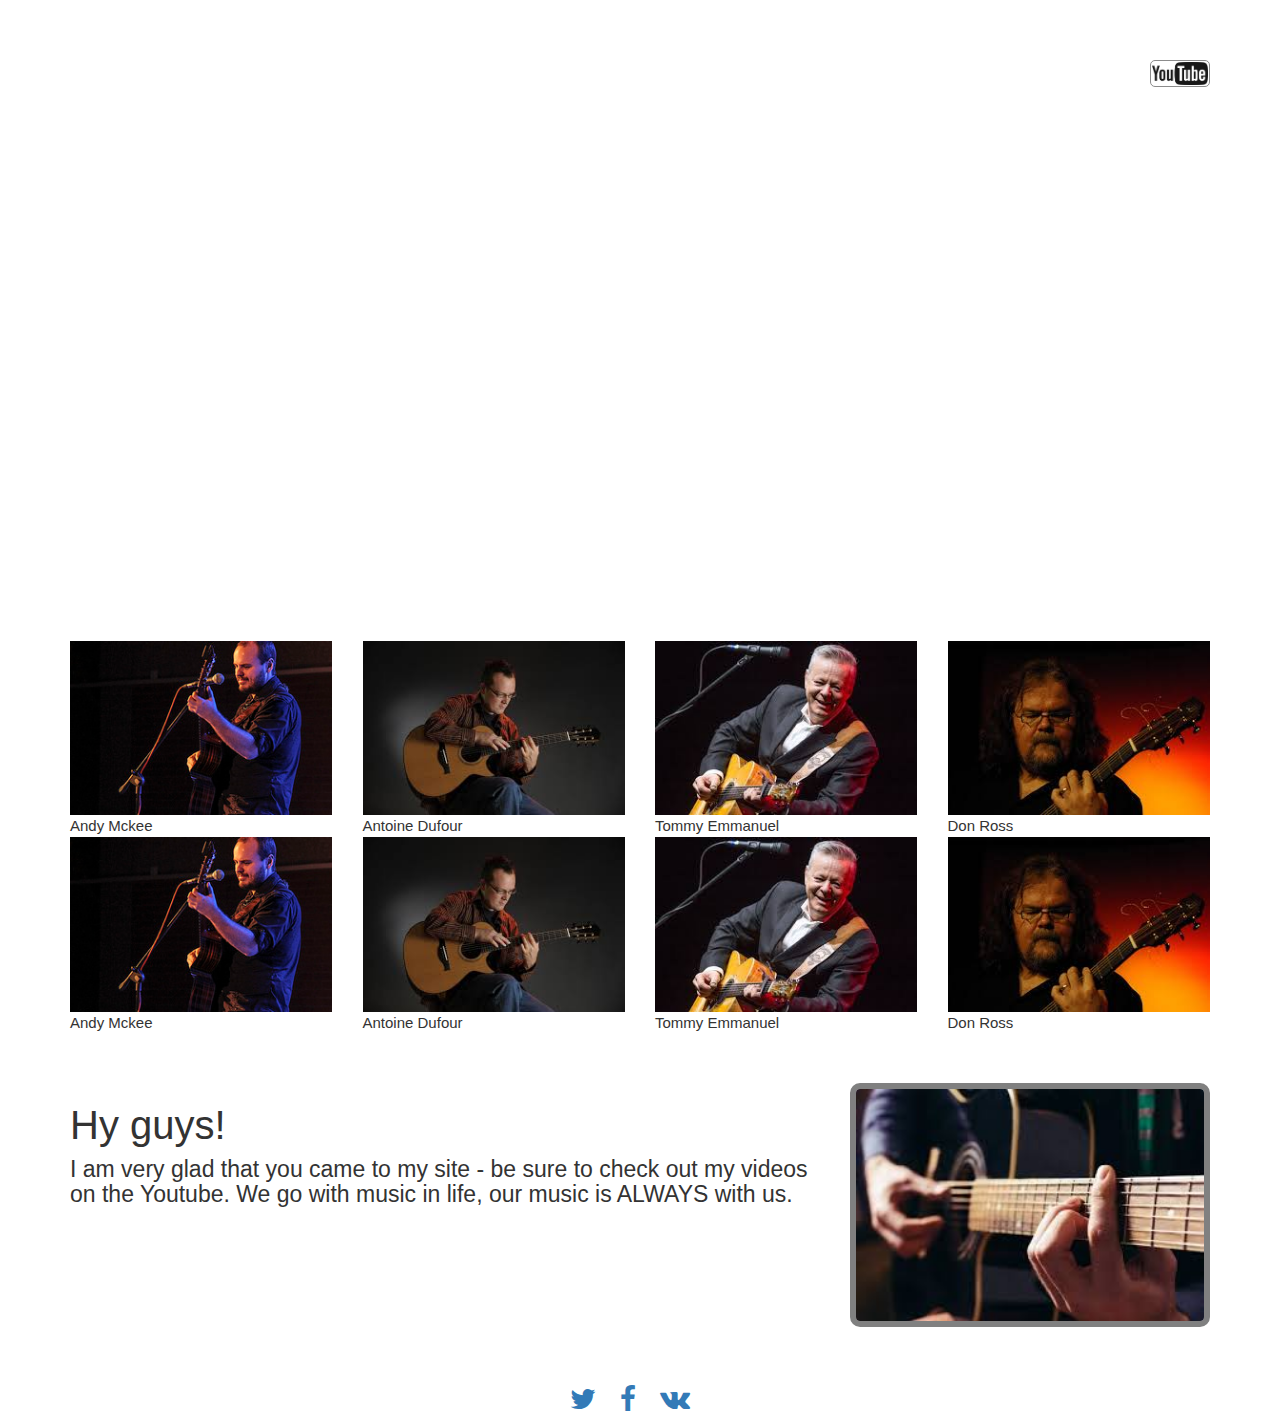
==== myvideos-covers.html @ bcd6c82a "change : background , down image" ====
<!DOCTYPE html>
<html lang="en">
<head>
  <meta charset="UTF-8">
  <meta name="viewport" content="width=device-width, initial-scale=1.0">
  <link rel="stylesheet" href="css/bootstrap.css">
  <link rel="stylesheet" href="css/font-awesome.min.css">
  <link rel="stylesheet" type="text/css" href="css/main.css">
  <title>Be Amazing</title>
</head>
<body> 
  <header>
    <nav class="navbar navbar-default navbar-static-top">
        <div class="container">
            <div class="navbar-header">    
                <button class= "navbar-toggle" data-toggle="collapse" data-target=".navHeaderCollapse">
                    <span class="icon-bar"></span>
                    <span class="icon-bar"></span>
                    <span class="icon-bar"></span>
                </button>
                <a href="index.html" class="navbar-brand">Be<br>Amazing</a>
            </div>
            <div class="collapse navbar-collapse navHeaderCollapse">
                <ul class="nav navbar-nav navbar-right">
                  <li><a href="index.html">Home</a></li>                  
                  <li class="dropdown">
                    <a href="#" class="dropdown-toggle" data-toggle="dropdown">
                      Music
                      <span class="caret"></span>
                    </a>
                    <ul class="dropdown-menu">
                      <li><a href="myvideos-fs.html">FingerStyle</a></li>
                      <li class="divider"></li>
                      <li><a href="myvideos-covers.html">My Covers</a></li>
                      <li class="divider"></li>
                      <li><a href="#">Go on YouTube</a></li>
                    </ul>
                  </li>
                  <li><a href="feedback.html"><i class="fa fa-envelope-o" aria-hidden="true"></i></a></li>
                    <li class="img-utube"><a href="#"><img class="img-hov" src="images/u-t11.png" 
                    alt="go on youtube" img-responsive></a></li>
                </ul>
            </div>
        </div>
    </nav>
  </header>   

  <section class="splash-myvideos">
    <div class="container">
      <!--  текст который посередине  затсавки -->
      <div class="row">
         <div class="down col-sm-4 col-sm-offset-6 col-md-4 col-md-offset-6">
              <h1>Music is <br>Awesome</h1>
         </div>
      </div>
    </div>
 </section>


<section class="splash-three">
  <div class="container">
    <div class="row">
         <div class="inspire text-center">
           <h1><span class="vw">Be inspired</span><br>and sound with the coolest guys</h1>
         </div>
    </div>
  </div>


 <div class="container">
    <div class="row">

       <div class="col-md-3 col-sm-6">
        <img src="images/guys1.jpg" alt="A.Mckee" class="img-responsive">
           <details>
              <summary>Andy Mckee</summary>
              <p>Andy McKee is an American fingerstyle guitarist. The style of the game and the works made it world famous. At the end of 2006 he performed his composition "Drifting", which immediately became popular on YouTube and MySpace.Go to the site:andymckee.com</p>
            </details>
       </div>

       <div class="col-md-3 col-sm-6">
        <img src="images/guys2.jpg" alt="A.Dufour" class="img-responsive">
         <details>
              <summary>Antoine Dufour</summary>
              <p>Antoine Dufour is a Canadian guitarist who plays in the style of fingerstyle.Go ot the site:antoinedufourmusic.com Wikipedia</p>
          </details>
       </div>

        <div class="col-md-3 col-sm-6">
        <img src="images/guys3.jpg" alt="T.Emmanuel" class="img-responsive"> 
          <details>
              <summary>Tommy Emmanuel</summary>
              <p>Tommy Emmanuel is an Australian virtuoso guitarist, master of the unique improvisational technique of the game, a 2-time Grammy nominee.Go to the site:tommyemmanuel.com</p>
          </details>
       </div>


       <div class="col-md-3 col-sm-6">
        <img src="images/guys4.jpg" alt="D.Ross" class="img-responsive">
         <details>
              <summary>Don Ross</summary>
              <p>Donald James Ross - Canadian fingerstyle guitarist, whose distinctive feature is the emotional and intense manner of performance, uses an expanded, difficult to master, the technique of the game.Goto the site:donrossonline.com</p>
         </details>
       </div>
    </div>
  </div>
</section>

<section>
  <div class="container">
    <div class="row">

       <div class="col-md-3 col-sm-6">
        <img src="images/guys1.jpg" alt="A.Mckee" class="img-responsive">
           <details>
              <summary>Andy Mckee</summary>
              <p>Andy McKee is an American fingerstyle guitarist. The style of the game and the works made it world famous. At the end of 2006 he performed his composition "Drifting", which immediately became popular on YouTube and MySpace.Go to the site:andymckee.com</p>
            </details>
       </div>

       <div class="col-md-3 col-sm-6">
        <img src="images/guys2.jpg" alt="A.Dufour" class="img-responsive">
         <details>
              <summary>Antoine Dufour</summary>
              <p>Antoine Dufour is a Canadian guitarist who plays in the style of fingerstyle.Go ot the site:antoinedufourmusic.com Wikipedia</p>
          </details>
       </div>

        <div class="col-md-3 col-sm-6">
        <img src="images/guys3.jpg" alt="T.Emmanuel" class="img-responsive"> 
          <details>
              <summary>Tommy Emmanuel</summary>
              <p>Tommy Emmanuel is an Australian virtuoso guitarist, master of the unique improvisational technique of the game, a 2-time Grammy nominee.Go to the site:tommyemmanuel.com</p>
          </details>
       </div>


       <div class="col-md-3 col-sm-6">
        <img src="images/guys4.jpg" alt="D.Ross" class="img-responsive">
         <details>
              <summary>Don Ross</summary>
              <p>Donald James Ross - Canadian fingerstyle guitarist, whose distinctive feature is the emotional and intense manner of performance, uses an expanded, difficult to master, the technique of the game.Goto the site:donrossonline.com</p>
         </details>
       </div>
    </div>
  </div>
</section>


<section class="hy-guys">
   <div class="container">
      <div class="row">
       <div class="col-md-8">
        <h1>Hy guys!</h1>
        <p><h4>I am very glad that you came to my site - be sure to check out my videos <br>on the Youtube.
         We go with music in life, our music is ALWAYS with us.</h4></p>
       </div>

       
       <div class="col-md-4">
        <a href="myvideos-fs.html">
        <img src="images/sounds14.jpg" alt="" class="img-responsive big-size"></a>
       </div>
      </div>
    </div>
</section>

<footer>
  <div class="container">
      <div class="row centered">
        <a href="#"><i class="fa fa-twitter fa-2x"></i></a>
        <a href="#"><i class="fa fa-facebook fa-2x"></i></a>
        <a href="#"><i class="fa fa-vk fa-2x"></i></a>
      </div>
    </div>
</footer>


  <script src="https://maxcdn.bootstrapcdn.com/bootstrap/3.3.7/js/bootstrap.min.js"></script> 
  <script src="https://ajax.googleapis.com/ajax/libs/jquery/3.2.1/jquery.min.js"></script>
  <script src="js/bootstrap.min.js"></script>
  <script src="js/script.js"></script>
</body>
</html>
---- css/main.css ----
@import url('https://fonts.googleapis.com/css?family=Lato|Raleway');
@import url('https://fonts.googleapis.com/css?family=Anton|Baloo|Bitter|Raleway|Signika|Varela+Round');
body {
  background: url(../images/b-g-myvideos.jpg);
   background-position: center center;
  width: 100%;
  background-size: 100%;
  -webkit-background-size: cover;
  -moz-background-size: cover;
  -o-background-size: cover;
  -background-size: cover;
  background-attachment: fixed;
}
h1 {
  font-size: 40px;
}

h4 {
  font-size: 23px;
}
p {
   font-size: 14px;
   color: black;
}
summary{
  font-size: 15px;
}
span {
	margin: 0;
	padding: 0;
}
/* цвет фона и рамки навигационного меню */
.navbar {
      background-color: gray;
      border-color: transparent;
      opacity: 0.9;
      padding-top: 50px;
      margin-bottom: 31px;
}
.navbar-collapse {
  padding-bottom: 115px;
}
.navbar-default {
     background-color: transparent;
}

/* цвет текста, содержащий название сайта или бренда */
.navbar-default .navbar-brand {
    color: white;
    font-family: Lato;
     background-color: transparent;
}
/* цвет текста (название сайта или бренда), при поднесении к нему курсора мышки или при его нахождении в фокусе */
.navbar-default .navbar-brand:hover,
.navbar-default .navbar-brand:focus {
    color: rgba(0, 0, 0, 0.8);
}
/* Цвет пунктов навигационного меню */
.navbar-default .navbar-nav > li > a {
    color: white;
    font-family: Lato;
    font-size: 20px; 
}
/* Цвет пункта меню, при поднесении к нему курсора мышки или при его нахождении в фокусе */
.navbar-default .navbar-nav > li > a:hover{
    color: #969191;
}
.navbar-default .navbar-nav > li > a:focus {
    color: #0c0c0b; 
}
/* Цвет и фон активного пункта меню, а также поднесении к нему курсора мышки или при его нахождении в фокусе */
.navbar-default .navbar-nav > .active > a, 
.navbar-default .navbar-nav > .active > a:hover, 
.navbar-default .navbar-nav > .active > a:focus {
    color: black;
    background-color: #27ae60;
}
/* Цвет и фон открытого пункта меню, а также поднесении к нему курсора мышки или при его нахождении в фокусе */
.navbar-default .navbar-nav > .open > a, 
.navbar-default .navbar-nav > .open > a:hover, 
.navbar-default .navbar-nav > .open > a:focus {
    color: black;
    background-color: transparent;
}
/* Цвет стрелочки (треугольничка) у раскрывающихся пунктов меню */
.navbar-default .navbar-nav > .dropdown > a .caret {
    border-top-color: wwhite;
    border-bottom-color: transparent;
}
/* Цвет стрелочки (треугольничка) при поднесении к нему курсора мышки или при его нахождении в фокусе */
.navbar-default .navbar-nav > .dropdown > a:hover .caret {
    border-top-color: gray;
    border-bottom-color: gray;
}
.navbar-default .navbar-nav > .dropdown > a:focus .caret {
    border-top-color: black;
    border-bottom-color: rgba(255, 255, 255, 0.6);
}
/* Цвет стрелочки (треугольничка), открывшегося пункта меню */
.navbar-default .navbar-nav > .open > a .caret, 
.navbar-default .navbar-nav > .open > a:hover .caret, 
.navbar-default .navbar-nav > .open > a:focus .caret {
    border-top-color: black;
    border-bottom-color: white;
}
/* CSS стили для мобильных устройств */
/* Цвет рамки у кнопки, которая открывает меню */
.navbar-default .navbar-toggle {
    border-color: black;
}

/* Цвет фона кнопки (которая открывает меню) при поднесении к ней курсора мышки или при нахождении её в фокусе */
.navbar-default .navbar-toggle:hover,
.navbar-default .navbar-toggle:focus {
    background-color: gray;
    opacity: 0.5;
}

/* Цвет полосочек в кнопочке, которая открывает меню */
.navbar-default .navbar-toggle .icon-bar {
    background-color: #ecf0f1;
}

/* Цвет пунктов меню в раскрывающихся списках */
@media (max-width: 767px) {
    .navbar-default .navbar-nav .open .dropdown-menu > li > a {
        color: black;
  }
}
/* Цвет и фон пункта меню в раскрывающихся списках, при поднесении к нему курсора мышки или при нахождении его в фокусе */
    .navbar-default .navbar-nav .open .dropdown-menu > li > a:hover,
    .navbar-default .navbar-nav .open .dropdown-menu > li > a:focus {
        color: rgba(255, 255, 255, 0.7);
        background-color: transparent;
    }

/*-- фоновое изображение с гитарой----*/
.splash {
  background: url(../images/bg-correct.png) no-repeat center top;
  /*text-align: center;*/
  /*background-attachment: fixed;*/
  margin-top: -170px;
  background-position: center center;
  min-height: 600px;
  width: 100%;
  background-size: 100%;
  -webkit-background-size: cover;
  -moz-background-size: cover;
  -o-background-size: cover;
  -background-size: cover;
}
.splash h1 {
  color: white;
  font-size: 6vw;
  font-weight: 100;
  letter-spacing: 3px;
  text-align: center;
}

/*---класс для фоновой картинки на странице видео---*/
.splash-myvideos {
   margin-top: -180px;
}
.splash-myvideos h1{
  color: white;
  font-size: 5vw;
  font-weight: 100;
  letter-spacing: 3px;
  text-align: center;
}
.splash-two {
  margin-top: -100px;
  background: transparent;
  background-size: 100%;
  -webkit-background-size: cover;
  -moz-background-size: cover;
  -o-background-size: cover;
  -background-size: cover;
}
.navbar-brand {
  font-size: 5.5vw;
	letter-spacing: 3px;
	padding-top: 10px;
  line-height: 45px;
  margin-top: -25px;
}
.down {
	margin-top: 220px;
  font-family: Lato;
  opacity: 0.95;
}
.dropdown-menu {
    background-color: rgba(255, 255, 255, 0.1) !important;
}
.dropdown-menu .divider {
  background-color: black !important;
  height: 2px;
}
.dropdown-menu > li > a:hover,
.dropdown-menu > li > a:focus {
  color: rgba(255, 255, 255, 0.7);
  text-decoration: none;
  background-color: transparent;
}
.dropdown-menu > li > a {
    color: black;
    font-weight: bolder;
    font-size: 16px;
}
.navbar-header {
    min-height: 90px;
}
/* ----- стили для  иконки YOUTUBE  справа на md display-------*/
.img-utube > a > img {
  width: 60px;
  border: 1.5px solid gray;
  border-radius: 5px;
  padding: 1px;
  margin-top: -5px;
  margin-bottom: 5px;
  margin-left: 10px;
}
.img-utube > a:hover .img-hov {
  border-radius: 5px;
  background-color: rgba(153, 143, 156, 0.67);
}
.img-utube > a:focus .img-hov  {
  border-radius: 5px;
  background-color: rgba(153, 143, 156, 0.67);
}

.bord {
  border: 3px solid gray;
  padding-right: 0;
  padding-left: 0;
  width: 75%;
  border-radius: 5px;
}
.inspire > h1 {
  font-size: 40px;
  line-height: 40px;
  color: white;
}
.pad {
  margin-top: 50px;
  margin-bottom: 50px;
}
.bord-img {
  border: 2px solid white;
}
.item-active > img {
   width: 100%;
}
.item > img {
  width: 100%;
}

.centered {
  text-align: center;
} 
.centered > a > i {
   margin-right: 20px;
   margin-top: 8px;
   margin-bottom: 8px;
}
.centered > a > i:hover {
  color: white; 
  opacity: 0.5;
}

.big-size {
   width: 400px;
   border: 6px solid gray;
   border-radius: 10px;
}
.big-size:hover {
  border-color: rgba(255, 255, 255, 1);
   opacity: 0.9;
 }

.hy-guys {
  margin: 50px;
}
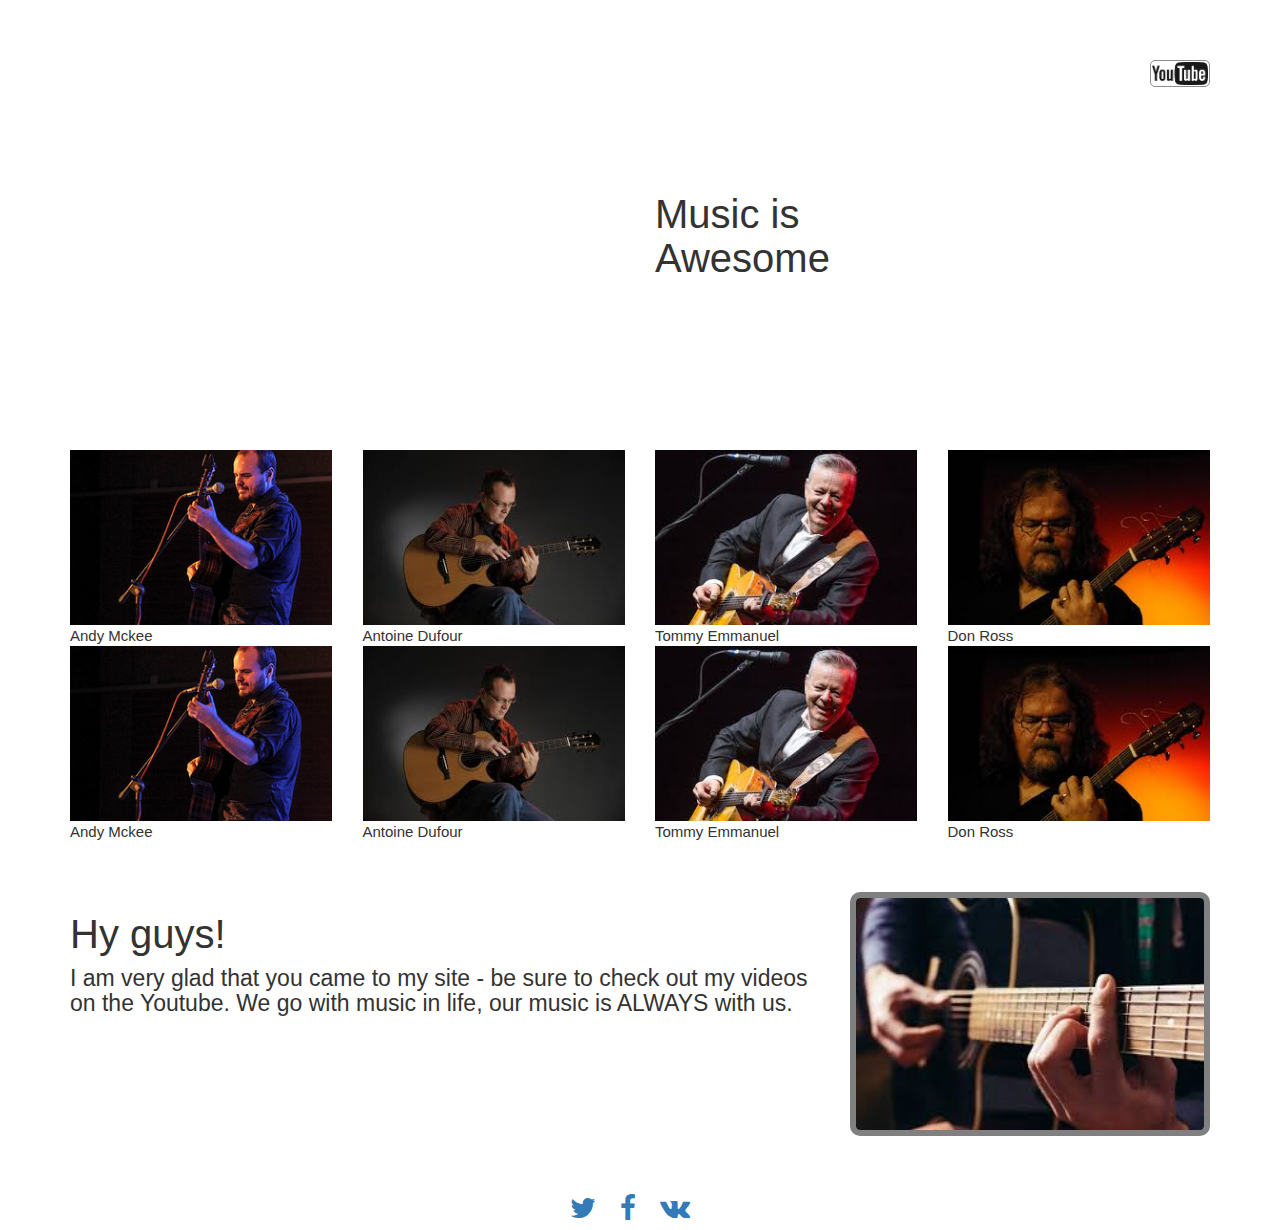
==== commit 15628339: "Some changes for: firefox, IE, Opera, Google;" ====
--- a/myvideos-covers.html
+++ b/myvideos-covers.html
@@ -174,8 +174,6 @@
       </div>
     </div>
 </footer>
-
-
   <script src="https://maxcdn.bootstrapcdn.com/bootstrap/3.3.7/js/bootstrap.min.js"></script> 
   <script src="https://ajax.googleapis.com/ajax/libs/jquery/3.2.1/jquery.min.js"></script>
   <script src="js/bootstrap.min.js"></script>
--- a/css/main.css
+++ b/css/main.css
@@ -1,93 +1,119 @@
 @import url('https://fonts.googleapis.com/css?family=Lato|Raleway');
 @import url('https://fonts.googleapis.com/css?family=Anton|Baloo|Bitter|Raleway|Signika|Varela+Round');
+@import url('https://fonts.googleapis.com/css?family=Monoton|Pacifico');
+
 body {
-  background: url(../images/b-g-myvideos.jpg);
-   background-position: center center;
-  width: 100%;
-  background-size: 100%;
-  -webkit-background-size: cover;
-  -moz-background-size: cover;
-  -o-background-size: cover;
-  -background-size: cover;
-  background-attachment: fixed;
+    background: url(../images/b-g-myvideos.jpg);
+    background-position: center center;
+    width: 100%;
+    background-size: 100%;
+    -webkit-background-size: cover;
+    -moz-background-size: cover;
+    -o-background-size: cover;
+    -background-size: cover;
+    background-attachment: fixed;
 }
 h1 {
-  font-size: 40px;
+    font-size: 40px;
 }
 
 h4 {
-  font-size: 23px;
+    font-size: 23px;
 }
 p {
-   font-size: 14px;
-   color: black;
+    font-size: 14px;
+    color: black;
 }
 summary{
-  font-size: 15px;
+    font-size: 15px;
 }
 span {
-	margin: 0;
-	padding: 0;
-}
+	  margin: 0;
+	  padding: 0;
+}
+
 /* цвет фона и рамки навигационного меню */
+
 .navbar {
-      background-color: gray;
-      border-color: transparent;
-      opacity: 0.9;
-      padding-top: 50px;
-      margin-bottom: 31px;
+    background-color: gray;
+    border-color: transparent;
+    opacity: 0.9;
+    padding-top: 50px;
+    margin-bottom: 31px;
+}
+.navbar-brand {
+    font-size: 7.5vw;
+    letter-spacing: 3px;
+    padding-top: 10px;
+    line-height: 45px;
+    margin-top: -25px;
 }
 .navbar-collapse {
-  padding-bottom: 115px;
+    padding-bottom: 115px;
 }
 .navbar-default {
-     background-color: transparent;
+    background-color: transparent;
 }
 
 /* цвет текста, содержащий название сайта или бренда */
+
 .navbar-default .navbar-brand {
     color: white;
     font-family: Lato;
-     background-color: transparent;
-}
+    background-color: transparent;
+}
+
 /* цвет текста (название сайта или бренда), при поднесении к нему курсора мышки или при его нахождении в фокусе */
+
 .navbar-default .navbar-brand:hover,
 .navbar-default .navbar-brand:focus {
     color: rgba(0, 0, 0, 0.8);
 }
+
 /* Цвет пунктов навигационного меню */
+
 .navbar-default .navbar-nav > li > a {
     color: white;
     font-family: Lato;
     font-size: 20px; 
 }
+
 /* Цвет пункта меню, при поднесении к нему курсора мышки или при его нахождении в фокусе */
+
 .navbar-default .navbar-nav > li > a:hover{
     color: #969191;
 }
 .navbar-default .navbar-nav > li > a:focus {
     color: #0c0c0b; 
 }
+
 /* Цвет и фон активного пункта меню, а также поднесении к нему курсора мышки или при его нахождении в фокусе */
+
 .navbar-default .navbar-nav > .active > a, 
 .navbar-default .navbar-nav > .active > a:hover, 
 .navbar-default .navbar-nav > .active > a:focus {
     color: black;
     background-color: #27ae60;
 }
+
 /* Цвет и фон открытого пункта меню, а также поднесении к нему курсора мышки или при его нахождении в фокусе */
+
 .navbar-default .navbar-nav > .open > a, 
 .navbar-default .navbar-nav > .open > a:hover, 
 .navbar-default .navbar-nav > .open > a:focus {
     color: black;
     background-color: transparent;
 }
+
 /* Цвет стрелочки (треугольничка) у раскрывающихся пунктов меню */
+
 .navbar-default .navbar-nav > .dropdown > a .caret {
-    border-top-color: wwhite;
+    border-top-color: white;
     border-bottom-color: transparent;
 }
+
 /* Цвет стрелочки (треугольничка) при поднесении к нему курсора мышки или при его нахождении в фокусе */
+
 .navbar-default .navbar-nav > .dropdown > a:hover .caret {
     border-top-color: gray;
     border-bottom-color: gray;
@@ -96,20 +122,25 @@
     border-top-color: black;
     border-bottom-color: rgba(255, 255, 255, 0.6);
 }
+
 /* Цвет стрелочки (треугольничка), открывшегося пункта меню */
+
 .navbar-default .navbar-nav > .open > a .caret, 
 .navbar-default .navbar-nav > .open > a:hover .caret, 
 .navbar-default .navbar-nav > .open > a:focus .caret {
     border-top-color: black;
     border-bottom-color: white;
 }
+
 /* CSS стили для мобильных устройств */
 /* Цвет рамки у кнопки, которая открывает меню */
+
 .navbar-default .navbar-toggle {
     border-color: black;
 }
 
 /* Цвет фона кнопки (которая открывает меню) при поднесении к ней курсора мышки или при нахождении её в фокусе */
+
 .navbar-default .navbar-toggle:hover,
 .navbar-default .navbar-toggle:focus {
     background-color: gray;
@@ -117,90 +148,39 @@
 }
 
 /* Цвет полосочек в кнопочке, которая открывает меню */
+
 .navbar-default .navbar-toggle .icon-bar {
     background-color: #ecf0f1;
 }
 
 /* Цвет пунктов меню в раскрывающихся списках */
+
 @media (max-width: 767px) {
     .navbar-default .navbar-nav .open .dropdown-menu > li > a {
         color: black;
   }
 }
+
 /* Цвет и фон пункта меню в раскрывающихся списках, при поднесении к нему курсора мышки или при нахождении его в фокусе */
-    .navbar-default .navbar-nav .open .dropdown-menu > li > a:hover,
-    .navbar-default .navbar-nav .open .dropdown-menu > li > a:focus {
-        color: rgba(255, 255, 255, 0.7);
-        background-color: transparent;
-    }
-
-/*-- фоновое изображение с гитарой----*/
-.splash {
-  background: url(../images/bg-correct.png) no-repeat center top;
-  /*text-align: center;*/
-  /*background-attachment: fixed;*/
-  margin-top: -170px;
-  background-position: center center;
-  min-height: 600px;
-  width: 100%;
-  background-size: 100%;
-  -webkit-background-size: cover;
-  -moz-background-size: cover;
-  -o-background-size: cover;
-  -background-size: cover;
-}
-.splash h1 {
-  color: white;
-  font-size: 6vw;
-  font-weight: 100;
-  letter-spacing: 3px;
-  text-align: center;
-}
-
-/*---класс для фоновой картинки на странице видео---*/
-.splash-myvideos {
-   margin-top: -180px;
-}
-.splash-myvideos h1{
-  color: white;
-  font-size: 5vw;
-  font-weight: 100;
-  letter-spacing: 3px;
-  text-align: center;
-}
-.splash-two {
-  margin-top: -100px;
-  background: transparent;
-  background-size: 100%;
-  -webkit-background-size: cover;
-  -moz-background-size: cover;
-  -o-background-size: cover;
-  -background-size: cover;
-}
-.navbar-brand {
-  font-size: 5.5vw;
-	letter-spacing: 3px;
-	padding-top: 10px;
-  line-height: 45px;
-  margin-top: -25px;
-}
-.down {
-	margin-top: 220px;
-  font-family: Lato;
-  opacity: 0.95;
-}
+
+.navbar-default .navbar-nav .open .dropdown-menu > li > a:hover,
+.navbar-default .navbar-nav .open .dropdown-menu > li > a:focus {
+    color: rgba(255, 255, 255, 0.7);
+    background-color: transparent;
+}
+
 .dropdown-menu {
-    background-color: rgba(255, 255, 255, 0.1) !important;
+    background-color: rgba(255, 255, 255, 0.1);
 }
 .dropdown-menu .divider {
-  background-color: black !important;
-  height: 2px;
+    background-color: black;
+    height: 2px;
 }
 .dropdown-menu > li > a:hover,
 .dropdown-menu > li > a:focus {
-  color: rgba(255, 255, 255, 0.7);
-  text-decoration: none;
-  background-color: transparent;
+    color: rgba(255, 255, 255, 0.7);
+    text-decoration: none;
+    background-color: transparent;
 }
 .dropdown-menu > li > a {
     color: black;
@@ -210,74 +190,204 @@
 .navbar-header {
     min-height: 90px;
 }
+
+/*-- фоновое изображение с гитарой----*/
+
+.splash {
+    background: url(../images/bg-correct.png) no-repeat center top;
+    /*text-align: center;*/
+    margin-top: -170px;
+    background-position: center center;
+    min-height: 600px;
+    width: 100%;
+    background-size: 100%;
+    -webkit-background-size: cover;
+    -moz-background-size: cover;
+    -o-background-size: cover;
+    -background-size: cover;
+}
+
+/*---класс для фоновой картинки на странице видео---*/
+
+.splash-text {
+     margin-top: -180px;
+     margin-bottom: 70px;
+}
+.splash-text h1{
+    color: white;
+    font-size: 5vw;
+    font-weight: 100;
+    letter-spacing: 3px;
+    text-align: center;
+}
+.splash-myvideos {
+    background: rgba(255, 255, 255, 0.25);
+    margin-bottom: 20px;
+    padding-bottom: 30px;
+}
+.video-vert-center {
+    margin-top: 30px;
+    margin-left: 50px;
+    margin-right: 50px;
+}
+.splash-two {
+    margin-top: -55px;
+    background: transparent;
+    background-size: 100%;
+    -webkit-background-size: cover;
+    -moz-background-size: cover;
+    -o-background-size: cover;
+    -background-size: cover;
+}
+
 /* ----- стили для  иконки YOUTUBE  справа на md display-------*/
+
 .img-utube > a > img {
-  width: 60px;
-  border: 1.5px solid gray;
-  border-radius: 5px;
-  padding: 1px;
-  margin-top: -5px;
-  margin-bottom: 5px;
-  margin-left: 10px;
+    width: 60px;
+    border: 1.5px solid gray;
+    border-radius: 5px;
+    padding: 1px;
+    margin-top: -5px;
+    margin-bottom: 5px;
+    margin-left: 10px;
 }
 .img-utube > a:hover .img-hov {
-  border-radius: 5px;
-  background-color: rgba(153, 143, 156, 0.67);
+    border-radius: 5px;
+    background-color: rgba(153, 143, 156, 0.67);
 }
 .img-utube > a:focus .img-hov  {
-  border-radius: 5px;
-  background-color: rgba(153, 143, 156, 0.67);
-}
-
+    border-radius: 5px;
+    background-color: rgba(153, 143, 156, 0.67);
+}
 .bord {
-  border: 3px solid gray;
-  padding-right: 0;
-  padding-left: 0;
-  width: 75%;
-  border-radius: 5px;
+    border: 3px solid gray;
+    padding-right: 0;
+    padding-left: 0;
+    width: 75%;
+    border-radius: 5px;
 }
 .inspire > h1 {
-  font-size: 40px;
-  line-height: 40px;
-  color: white;
+    font-size: 40px;
+    line-height: 40px;
+    color: white;
 }
 .pad {
-  margin-top: 50px;
-  margin-bottom: 50px;
+    margin-top: 50px;
+    margin-bottom: 50px;
 }
 .bord-img {
-  border: 2px solid white;
+    border: 2px solid white;
 }
 .item-active > img {
-   width: 100%;
+    width: 100%;
 }
 .item > img {
-  width: 100%;
-}
-
+    width: 100%;
+}
 .centered {
-  text-align: center;
+    text-align: center;
 } 
 .centered > a > i {
-   margin-right: 20px;
-   margin-top: 8px;
-   margin-bottom: 8px;
+     margin-right: 20px;
+     margin-top: 8px;
+     margin-bottom: 8px;
 }
 .centered > a > i:hover {
-  color: white; 
-  opacity: 0.5;
-}
-
+    color: white; 
+    opacity: 0.5;
+}
 .big-size {
    width: 400px;
    border: 6px solid gray;
    border-radius: 10px;
 }
 .big-size:hover {
-  border-color: rgba(255, 255, 255, 1);
-   opacity: 0.9;
+    border-color: rgba(255, 255, 255, 1);
+    opacity: 0.9;
  }
-
 .hy-guys {
-  margin: 50px;
+    margin: 50px;
+}
+
+/* ------------div with animation -------------*/
+
+.middle {
+    margin-top: 250px;
+}
+.world {
+    text-transform: uppercase;
+    font-family: 'Monoton', cursive;
+}
+.world > p {  
+    box-shadow: 20px 15px 10px 5px rgba(152, 124, 115,  .5);
+    font-size: 3.7em;
+    color: #ea6060;
+    text-align: center;
+    display: block;
+}
+.red{
+    color: #ea6060;
+}
+.m {
+    color: #ea6060;
+}
+/*======= animation =====*/
+@keyframes anime_one {
+    0% { color: #ea6060; opacity: 1; }
+    40% { opacity: 1; }
+    40.1% { opacity: 0.15; }
+    41.5% { opacity: 0.75; }
+    41.8% { opacity: 1; }
+    50% { opacity: 1; }
+    50.02% { opacity: 0.08; }
+    50.95% { opacity: 0.3; }
+    81.5% { opacity: 1; }
+    85%  { opacity: 0.1; }
+    86%  { opacity: 0.1; }
+    86%  { opacity: 0.7; }
+    88%  { opacity: 0.85; }
+    88%  { opacity: 0.85; }
+    89%  { opacity: 1; }
+    100% { opacity: 1; }
+}
+.anime_one {
+    animation: anime_one 7s infinite;
+    color: #ea6060;
+}
+@keyframes anime_two {
+    0% { color: #b3acad; opacity: 1; }
+    10% { opacity: 1; }
+    10.1% { opacity: 0.15; }
+    11.5% { opacity: 0.75; }
+    11.8% { opacity: 1; }
+    60% { opacity: 1; }
+    60.02% { opacity: 0.08; }
+    60.95% { opacity: 0.3; }
+    61.5% { opacity: 1; }
+    65%  { opacity: 0.1; }
+    75%  { opacity: 0.1; }
+    76%  { opacity: 0.7; }
+    78%  { opacity: 0.85; }
+    78%  { opacity: 0.85; }
+    79%  { opacity: 1; }
+    100% { opacity: 1; }
+}
+.anime_two {
+    animation: anime_two 5s infinite;
+    color: #b3acad;
+}
+@keyframes anime_three {
+    0% { color: #36d9f5; }
+    0.1% {opacity: 0.15; }
+    0.7% { opacity: 0.75; }
+    1% { opacity: 1; }
+    50% { opacity: 1; }
+    50.02% { opacity: 0.8; }
+    50.95% { opacity: 0.3; }
+    51.5% { opacity: 1; }
+    100% { opacity: 1; }
+}
+.anime_three {
+    animation: anime_three 7s infinite; 
+    color: #36d9f5;
 }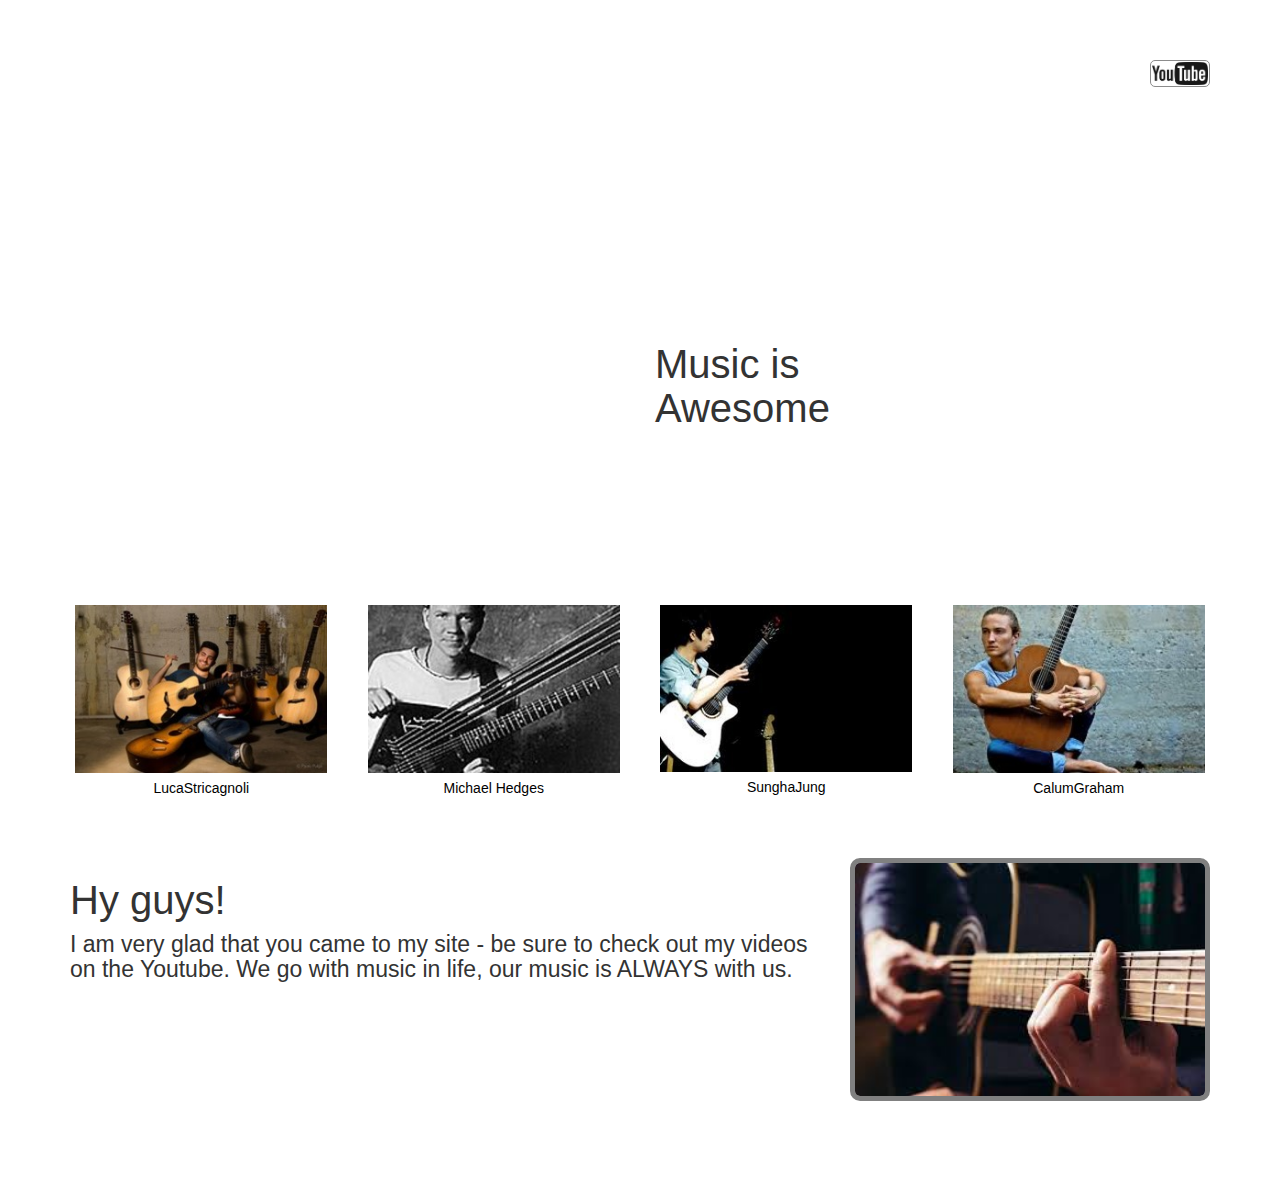
==== commit cdc2ca0c: "Added color crossover for images - on JS" ====
--- a/myvideos-covers.html
+++ b/myvideos-covers.html
@@ -3,6 +3,7 @@
 <head>
   <meta charset="UTF-8">
   <meta name="viewport" content="width=device-width, initial-scale=1.0">
+  <link rel="icon" href="images/fav-b.ico" type="image/x-icon">
   <link rel="stylesheet" href="css/bootstrap.css">
   <link rel="stylesheet" href="css/font-awesome.min.css">
   <link rel="stylesheet" type="text/css" href="css/main.css">
@@ -56,95 +57,40 @@
     </div>
  </section>
 
+<section>
+   <div class="container splash-three">
+     <div class="row">
+          <div class="inspire text-center">
+               <h1><span class="vw">Be inspired</span><br>and sound with the coolest guys</h1>
+            </div>
+       </div>
+   </div>
+  
+   <div class="container">
+          <div class="row">
+              <div class="col-md-3 col-sm-6 text-center">
+                 <a href="https://ru-ru.facebook.com/lucastricagnolifanpage/"><img src="images/Luca Stricagnoli.jpg" alt="luca stricagnoli" class="img-responsive active_one" tabindex="0"></a>
+                 <p>LucaStricagnoli</p>
+              </div>
+               
+                <div class="col-md-3 col-sm-6 text-center">
+                 <a href="https://www.youtube.com/watch?v=YaIN13aDbCc&list=RDEMNmrvggM-L04XCW4Cz2OjVA"><img src="images/Michael Hedges.jpg" alt="M.Hegges" class="img-responsive active_one" tabindex="0"></a>
+                 <p>Michael Hedges</p>
+              </div>
 
-<section class="splash-three">
-  <div class="container">
-    <div class="row">
-         <div class="inspire text-center">
-           <h1><span class="vw">Be inspired</span><br>and sound with the coolest guys</h1>
-         </div>
+              <div class="col-md-3 col-sm-6 text-center">
+                 <a href="https://www.facebook.com/SUNGHAJUNGMUSIC"><img src="images/Sungha Jung.jpg" alt="S.Jung" class="img-responsive active_one" tabindex="0"></a>
+                 <p>SunghaJung</p>
+              </div>
+
+              <div class="col-md-3 col-sm-6 text-center">
+                 <a href="https://ru-ru.facebook.com/calumgrahammusic/"><img src="images/C.Graham.jpg" alt="C.Graham" class="img-responsive active_one" tabindex="0"></a>
+                 <p>CalumGraham</p>
+              </div>
+          </div>
     </div>
-  </div>
-
-
- <div class="container">
-    <div class="row">
-
-       <div class="col-md-3 col-sm-6">
-        <img src="images/guys1.jpg" alt="A.Mckee" class="img-responsive">
-           <details>
-              <summary>Andy Mckee</summary>
-              <p>Andy McKee is an American fingerstyle guitarist. The style of the game and the works made it world famous. At the end of 2006 he performed his composition "Drifting", which immediately became popular on YouTube and MySpace.Go to the site:andymckee.com</p>
-            </details>
-       </div>
-
-       <div class="col-md-3 col-sm-6">
-        <img src="images/guys2.jpg" alt="A.Dufour" class="img-responsive">
-         <details>
-              <summary>Antoine Dufour</summary>
-              <p>Antoine Dufour is a Canadian guitarist who plays in the style of fingerstyle.Go ot the site:antoinedufourmusic.com Wikipedia</p>
-          </details>
-       </div>
-
-        <div class="col-md-3 col-sm-6">
-        <img src="images/guys3.jpg" alt="T.Emmanuel" class="img-responsive"> 
-          <details>
-              <summary>Tommy Emmanuel</summary>
-              <p>Tommy Emmanuel is an Australian virtuoso guitarist, master of the unique improvisational technique of the game, a 2-time Grammy nominee.Go to the site:tommyemmanuel.com</p>
-          </details>
-       </div>
-
-
-       <div class="col-md-3 col-sm-6">
-        <img src="images/guys4.jpg" alt="D.Ross" class="img-responsive">
-         <details>
-              <summary>Don Ross</summary>
-              <p>Donald James Ross - Canadian fingerstyle guitarist, whose distinctive feature is the emotional and intense manner of performance, uses an expanded, difficult to master, the technique of the game.Goto the site:donrossonline.com</p>
-         </details>
-       </div>
-    </div>
-  </div>
 </section>
 
-<section>
-  <div class="container">
-    <div class="row">
-
-       <div class="col-md-3 col-sm-6">
-        <img src="images/guys1.jpg" alt="A.Mckee" class="img-responsive">
-           <details>
-              <summary>Andy Mckee</summary>
-              <p>Andy McKee is an American fingerstyle guitarist. The style of the game and the works made it world famous. At the end of 2006 he performed his composition "Drifting", which immediately became popular on YouTube and MySpace.Go to the site:andymckee.com</p>
-            </details>
-       </div>
-
-       <div class="col-md-3 col-sm-6">
-        <img src="images/guys2.jpg" alt="A.Dufour" class="img-responsive">
-         <details>
-              <summary>Antoine Dufour</summary>
-              <p>Antoine Dufour is a Canadian guitarist who plays in the style of fingerstyle.Go ot the site:antoinedufourmusic.com Wikipedia</p>
-          </details>
-       </div>
-
-        <div class="col-md-3 col-sm-6">
-        <img src="images/guys3.jpg" alt="T.Emmanuel" class="img-responsive"> 
-          <details>
-              <summary>Tommy Emmanuel</summary>
-              <p>Tommy Emmanuel is an Australian virtuoso guitarist, master of the unique improvisational technique of the game, a 2-time Grammy nominee.Go to the site:tommyemmanuel.com</p>
-          </details>
-       </div>
-
-
-       <div class="col-md-3 col-sm-6">
-        <img src="images/guys4.jpg" alt="D.Ross" class="img-responsive">
-         <details>
-              <summary>Don Ross</summary>
-              <p>Donald James Ross - Canadian fingerstyle guitarist, whose distinctive feature is the emotional and intense manner of performance, uses an expanded, difficult to master, the technique of the game.Goto the site:donrossonline.com</p>
-         </details>
-       </div>
-    </div>
-  </div>
-</section>
 
 
 <section class="hy-guys">
@@ -159,7 +105,7 @@
        
        <div class="col-md-4">
         <a href="myvideos-fs.html">
-        <img src="images/sounds14.jpg" alt="" class="img-responsive big-size"></a>
+        <img src="images/sounds14.jpg" alt="" class="img-responsive big-size" tabindex="0"></a>
        </div>
       </div>
     </div>
@@ -174,7 +120,7 @@
       </div>
     </div>
 </footer>
-  <script src="https://maxcdn.bootstrapcdn.com/bootstrap/3.3.7/js/bootstrap.min.js"></script> 
+ 
   <script src="https://ajax.googleapis.com/ajax/libs/jquery/3.2.1/jquery.min.js"></script>
   <script src="js/bootstrap.min.js"></script>
   <script src="js/script.js"></script>
--- a/css/main.css
+++ b/css/main.css
@@ -31,6 +31,10 @@
 	  margin: 0;
 	  padding: 0;
 }
+a {
+    text-decoration: none;
+    color: white;
+}
 
 /* цвет фона и рамки навигационного меню */
 
@@ -68,6 +72,7 @@
 .navbar-default .navbar-brand:hover,
 .navbar-default .navbar-brand:focus {
     color: rgba(0, 0, 0, 0.8);
+    transition: 0.4s;
 }
 
 /* Цвет пунктов навигационного меню */
@@ -82,6 +87,7 @@
 
 .navbar-default .navbar-nav > li > a:hover{
     color: #969191;
+    transition: 0.4s;
 }
 .navbar-default .navbar-nav > li > a:focus {
     color: #0c0c0b; 
@@ -94,6 +100,7 @@
 .navbar-default .navbar-nav > .active > a:focus {
     color: black;
     background-color: #27ae60;
+    transition: 0.4s;
 }
 
 /* Цвет и фон открытого пункта меню, а также поднесении к нему курсора мышки или при его нахождении в фокусе */
@@ -103,6 +110,7 @@
 .navbar-default .navbar-nav > .open > a:focus {
     color: black;
     background-color: transparent;
+    transition: 0.4s;
 }
 
 /* Цвет стрелочки (треугольничка) у раскрывающихся пунктов меню */
@@ -117,6 +125,7 @@
 .navbar-default .navbar-nav > .dropdown > a:hover .caret {
     border-top-color: gray;
     border-bottom-color: gray;
+    transition: 0.4s;
 }
 .navbar-default .navbar-nav > .dropdown > a:focus .caret {
     border-top-color: black;
@@ -130,6 +139,7 @@
 .navbar-default .navbar-nav > .open > a:focus .caret {
     border-top-color: black;
     border-bottom-color: white;
+    transition: 0.4s;
 }
 
 /* CSS стили для мобильных устройств */
@@ -145,6 +155,7 @@
 .navbar-default .navbar-toggle:focus {
     background-color: gray;
     opacity: 0.5;
+    transition: 0.5s;
 }
 
 /* Цвет полосочек в кнопочке, которая открывает меню */
@@ -167,6 +178,7 @@
 .navbar-default .navbar-nav .open .dropdown-menu > li > a:focus {
     color: rgba(255, 255, 255, 0.7);
     background-color: transparent;
+    transition: 0.4s;
 }
 
 .dropdown-menu {
@@ -207,7 +219,7 @@
     -background-size: cover;
 }
 
-/*---класс для фоновой картинки на странице видео---*/
+/*---класс для фоновой картинки на странице c видео-файлами ---*/
 
 .splash-text {
      margin-top: -180px;
@@ -230,6 +242,9 @@
     margin-left: 50px;
     margin-right: 50px;
 }
+
+/*------------  Slider container styles----------*/
+
 .splash-two {
     margin-top: -55px;
     background: transparent;
@@ -239,6 +254,16 @@
     -o-background-size: cover;
     -background-size: cover;
 }
+.slider_border {
+    border: 3px solid gray;
+    padding-right: 0;
+    padding-left: 0;
+    width: 75%;
+    border-radius: 5px;
+}
+.down {
+  margin-top: 150px;
+}
 
 /* ----- стили для  иконки YOUTUBE  справа на md display-------*/
 
@@ -254,18 +279,13 @@
 .img-utube > a:hover .img-hov {
     border-radius: 5px;
     background-color: rgba(153, 143, 156, 0.67);
+    transition: 0.4s;
 }
 .img-utube > a:focus .img-hov  {
     border-radius: 5px;
     background-color: rgba(153, 143, 156, 0.67);
 }
-.bord {
-    border: 3px solid gray;
-    padding-right: 0;
-    padding-left: 0;
-    width: 75%;
-    border-radius: 5px;
-}
+
 .inspire > h1 {
     font-size: 40px;
     line-height: 40px;
@@ -295,18 +315,7 @@
 .centered > a > i:hover {
     color: white; 
     opacity: 0.5;
-}
-.big-size {
-   width: 400px;
-   border: 6px solid gray;
-   border-radius: 10px;
-}
-.big-size:hover {
-    border-color: rgba(255, 255, 255, 1);
-    opacity: 0.9;
- }
-.hy-guys {
-    margin: 50px;
+    transition: 0.4s;
 }
 
 /* ------------div with animation -------------*/
@@ -390,4 +399,63 @@
 .anime_three {
     animation: anime_three 7s infinite; 
     color: #36d9f5;
-}+}
+
+/*----клас добавляющийся по клику на изображение ------*/
+/*.big_image {
+     width: 250%;
+}
+*/
+/*
+.imgsm {
+  /*background: url(../images/guys1.jpg);
+  display: none;
+  min-height: 550px;
+   background-position: center center;
+    background-size: 100%;
+    -webkit-background-size: cover;
+    -moz-background-size: cover;
+    -o-background-size: cover;
+    -background-size: cover;
+    
+}
+*/
+
+/*------- заранее к изображениям установлен прозрачный бордер чтобы не менялся размер images - при добавлении "active-item" */
+
+.active_one {
+    border: 5px solid transparent;
+}
+.active_one:hover, 
+.active_one:focus {
+    border: 5px solid #36d9f5;
+    opacity: 0.95;
+    transition: 0.4s;
+}
+
+/*--------  добавлябщийся стиль  к рандомно выбранным элементам - строка  с  IMG музыкантов */
+
+.active-item{
+    border: 5px solid #ea6060;
+    opacity: 0.9;
+    border-radius: 5px;
+}
+
+/*-----------  стили для -- полосы с приглашением зайти на страницу с видео-файлами--------------*/
+.hy-guys {
+    margin: 50px;
+}
+.big-size {
+   width: 400px;
+   border: 5px solid gray;
+   border-radius: 10px;
+}
+.big-size:hover,
+.big-size:focus {
+    border-color: #ea6060;
+    opacity: 0.95;
+    transition: 0.4s;
+    outline: none;
+ }
+
+ 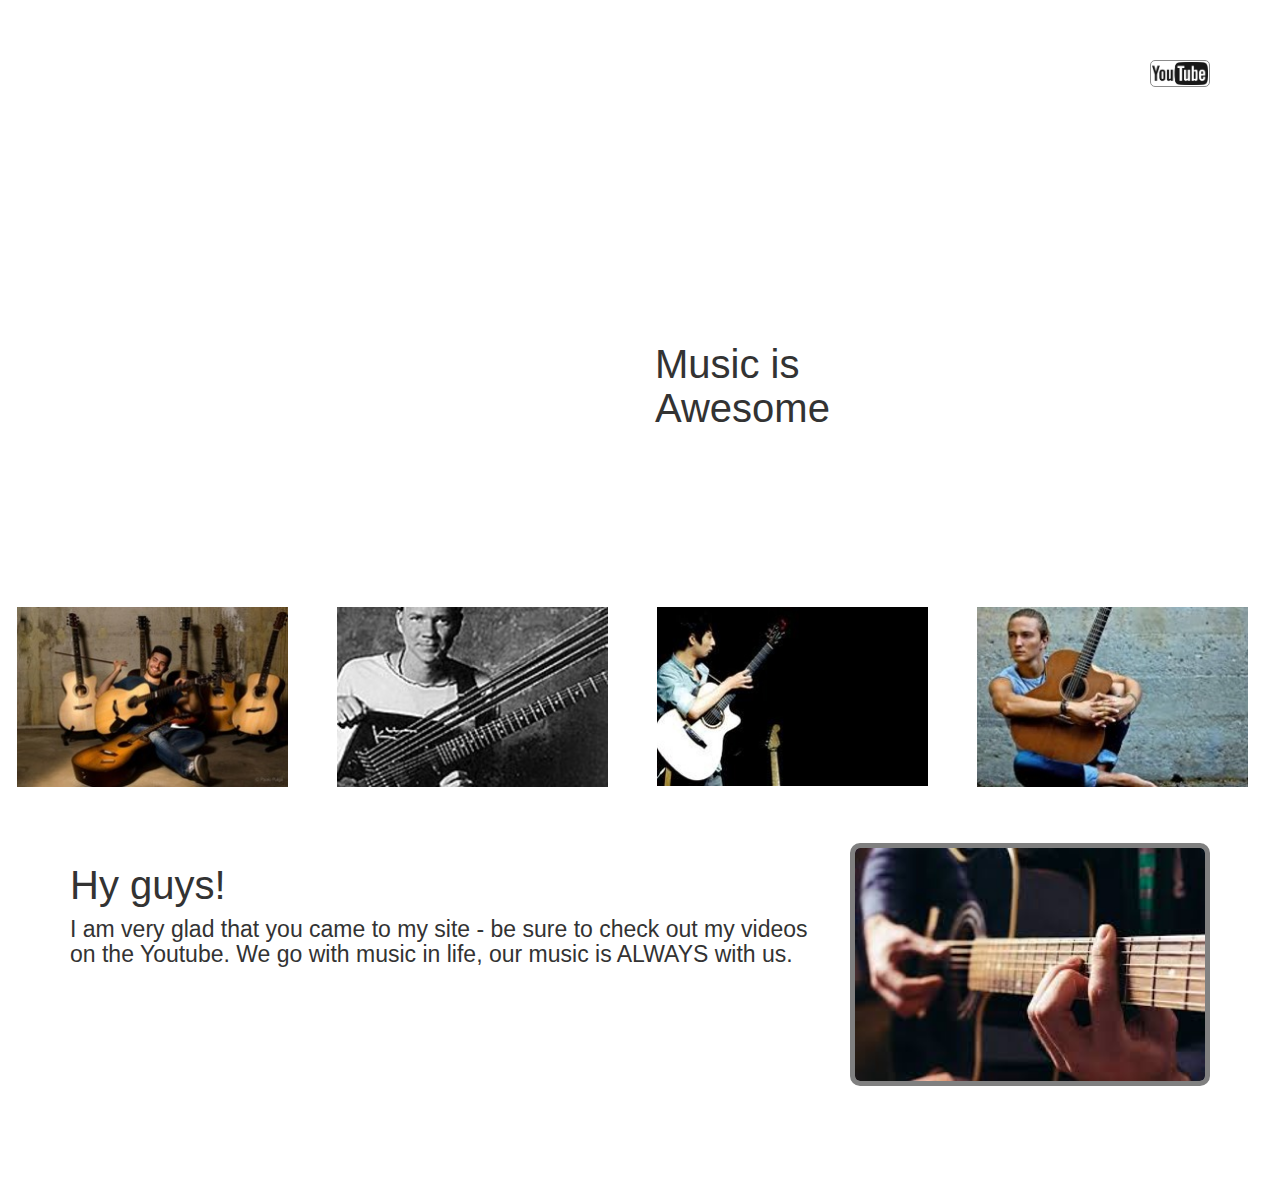
==== commit def050f8: "Hover effects - media screen for img" ====
--- a/myvideos-covers.html
+++ b/myvideos-covers.html
@@ -7,6 +7,7 @@
   <link rel="stylesheet" href="css/bootstrap.css">
   <link rel="stylesheet" href="css/font-awesome.min.css">
   <link rel="stylesheet" type="text/css" href="css/main.css">
+   <link rel="stylesheet" href="css/stylehovereff.css">
   <title>Be Amazing</title>
 </head>
 <body> 
@@ -50,7 +51,7 @@
     <div class="container">
       <!--  текст который посередине  затсавки -->
       <div class="row">
-         <div class="down col-sm-4 col-sm-offset-6 col-md-4 col-md-offset-6">
+         <div class="down col-sm-4 col-sm-offset-6 col-md-5 col-md-offset-6">
               <h1>Music is <br>Awesome</h1>
          </div>
       </div>
@@ -66,27 +67,47 @@
        </div>
    </div>
   
-   <div class="container">
+   <div class="container-fluid">
           <div class="row">
-              <div class="col-md-3 col-sm-6 text-center">
-                 <a href="https://ru-ru.facebook.com/lucastricagnolifanpage/"><img src="images/Luca Stricagnoli.jpg" alt="luca stricagnoli" class="img-responsive active_one" tabindex="0"></a>
-                 <p>LucaStricagnoli</p>
+              <div class="col-md-3 col-sm-6 col-xs-12">
+                <div class="hover ehover1">
+                     <img class="img-responsive active_one" src="images/Luca Stricagnoli.jpg" alt="Luca Stricagnoli">
+                     <div class="overlay">
+                        <h2>Luca Stricagnoli</h2>
+                        <button class="info" data-toggle="modal" data-target="#modal1"><a href="https://ru-ru.facebook.com/lucastricagnolifanpage/ target="_blank">Facebook</a></button>
+                      </div>        
+                 </div>
               </div>
+                 
+              <div class="col-md-3 col-sm-6 col-xs-12">
+                <div class="hover ehover1">
+                    <img class="img-responsive active_one" src="images/Michael Hedges.jpg" alt="M.Hegges">
+                    <div class="overlay">
+                       <h2>Michael Hedges</h2>
+                       <button class="info" data-toggle="modal" data-target="#modal1"><a href="https://www.youtube.com/watch?v=YaIN13aDbCc&list=RDEMNmrvggM-L04XCW4Cz2OjVA" target="_blank">Youtube</a></button>
+                    </div>        
+                 </div>
+              </div>  
                
-                <div class="col-md-3 col-sm-6 text-center">
-                 <a href="https://www.youtube.com/watch?v=YaIN13aDbCc&list=RDEMNmrvggM-L04XCW4Cz2OjVA"><img src="images/Michael Hedges.jpg" alt="M.Hegges" class="img-responsive active_one" tabindex="0"></a>
-                 <p>Michael Hedges</p>
-              </div>
+              <div class="col-md-3 col-sm-6 col-xs-12">
+                <div class="hover ehover1">
+                    <img class="img-responsive active_one" src="images/Sungha Jung.jpg" alt="Sungha Jung">
+                    <div class="overlay">
+                       <h2>Sungha Jung</h2>
+                       <button class="info" data-toggle="modal" data-target="#modal1"><a href="https://www.facebook.com/SUNGHAJUNGMUSIC" target="_blank">Facebook</a></button>
+                    </div>        
+                 </div>
+              </div>  
 
-              <div class="col-md-3 col-sm-6 text-center">
-                 <a href="https://www.facebook.com/SUNGHAJUNGMUSIC"><img src="images/Sungha Jung.jpg" alt="S.Jung" class="img-responsive active_one" tabindex="0"></a>
-                 <p>SunghaJung</p>
-              </div>
-
-              <div class="col-md-3 col-sm-6 text-center">
-                 <a href="https://ru-ru.facebook.com/calumgrahammusic/"><img src="images/C.Graham.jpg" alt="C.Graham" class="img-responsive active_one" tabindex="0"></a>
-                 <p>CalumGraham</p>
-              </div>
+              <div class="col-md-3 col-sm-6 col-xs-12">
+                <div class="hover ehover1">
+                    <img class="img-responsive active_one" src="images/C.Graham.jpg" alt="CalumGraham">
+                    <div class="overlay">
+                        <h2>Calum Graham</h2>
+                        <button class="info" data-toggle="modal" data-target="#modal1"><a href="https://ru-ru.facebook.com/calumgrahammusic/ target="_blank">Facebook</a></button>
+                    </div>        
+                 </div>
+              </div>  
           </div>
     </div>
 </section>
@@ -94,19 +115,19 @@
 
 
 <section class="hy-guys">
-   <div class="container">
+    <div class="container">
       <div class="row">
-       <div class="col-md-8">
-        <h1>Hy guys!</h1>
-        <p><h4>I am very glad that you came to my site - be sure to check out my videos <br>on the Youtube.
-         We go with music in life, our music is ALWAYS with us.</h4></p>
-       </div>
+         <div class="col-md-8">
+            <h1>Hy guys!</h1>
+            <p><h4>I am very glad that you came to my site - be sure to check out my videos <br>on the Youtube.
+             We go with music in life, our music is ALWAYS with us.</h4></p>
+         </div>
 
        
-       <div class="col-md-4">
-        <a href="myvideos-fs.html">
-        <img src="images/sounds14.jpg" alt="" class="img-responsive big-size" tabindex="0"></a>
-       </div>
+         <div class="col-md-4">
+            <a href="myvideos-fs.html">
+            <img src="images/sounds14.jpg" alt="" class="img-responsive big-size" tabindex="0"></a>
+         </div>
       </div>
     </div>
 </section>
--- a/css/main.css
+++ b/css/main.css
@@ -1,3 +1,4 @@
+
 @import url('https://fonts.googleapis.com/css?family=Lato|Raleway');
 @import url('https://fonts.googleapis.com/css?family=Anton|Baloo|Bitter|Raleway|Signika|Varela+Round');
 @import url('https://fonts.googleapis.com/css?family=Monoton|Pacifico');
@@ -24,9 +25,7 @@
     font-size: 14px;
     color: black;
 }
-summary{
-    font-size: 15px;
-}
+
 span {
 	  margin: 0;
 	  padding: 0;
@@ -340,7 +339,9 @@
 .m {
     color: #ea6060;
 }
+
 /*======= animation =====*/
+
 @keyframes anime_one {
     0% { color: #ea6060; opacity: 1; }
     40% { opacity: 1; }
@@ -401,44 +402,16 @@
     color: #36d9f5;
 }
 
-/*----клас добавляющийся по клику на изображение ------*/
-/*.big_image {
-     width: 250%;
-}
-*/
-/*
-.imgsm {
-  /*background: url(../images/guys1.jpg);
-  display: none;
-  min-height: 550px;
-   background-position: center center;
-    background-size: 100%;
-    -webkit-background-size: cover;
-    -moz-background-size: cover;
-    -o-background-size: cover;
-    -background-size: cover;
-    
-}
-*/
-
-/*------- заранее к изображениям установлен прозрачный бордер чтобы не менялся размер images - при добавлении "active-item" */
+
+
+/*--------  добавлябщийся стиль  к рандомно выбранным элементам - строка  с  IMG музыкантов "active_item" */
 
 .active_one {
-    border: 5px solid transparent;
-}
-.active_one:hover, 
-.active_one:focus {
-    border: 5px solid #36d9f5;
-    opacity: 0.95;
-    transition: 0.4s;
-}
-
-/*--------  добавлябщийся стиль  к рандомно выбранным элементам - строка  с  IMG музыкантов */
-
+    border: 2px solid transparent;
+}
 .active-item{
-    border: 5px solid #ea6060;
-    opacity: 0.9;
-    border-radius: 5px;
+    border: 3px solid #36d9f5;
+    border-radius: 2px;
 }
 
 /*-----------  стили для -- полосы с приглашением зайти на страницу с видео-файлами--------------*/
@@ -458,4 +431,3 @@
     outline: none;
  }
 
- --- a/css/stylehovereff.css
+++ b/css/stylehovereff.css
@@ -0,0 +1,238 @@
+
+/*----------------- hover effects - ------------- */
+
+.col-md-3, .col-xs-12 {
+  padding: -5px 15px 0 15px;
+  margin-left: 0;
+  margin-right: 0;
+}
+
+/*----------------- hover effects - -------------*/
+
+.ehover1 img {
+  transition: all 0.4s linear;
+  -moz-transition: all 0.4s linear;
+  -o-transition: all 0.4s linear;
+  -webkit-transition: all 0.4s linear;
+  transition: all 0.4s linear;
+}
+
+.ehover1 .overlay {
+  opacity: 0;
+  background-color: rgba(0,0,0, 0.5);
+  -moz-transition: all 0.4s ease-in-out;
+  -o-transition: all 0.4s ease-in-out;
+  -webkit-transition: all 0.4s ease-in-out;
+  transition: all 0.4s ease-in-out;
+}
+
+.ehover1 h2 {
+  -moz-transform: translatey(-100px);
+  -ms-transform: translatey(-100px);
+  -o-transform: translatey(-100px);
+  -webkit-transform: translatey(-100px);
+  transform: translatey(-100px);
+  opacity: 0;
+  -moz-transition: all 0.2s ease-in-out;
+  -o-transition: all 0.2s ease-in-out;
+  -webkit-transition: all 0.2s ease-in-out;
+  transition: all 0.2s ease-in-out;
+}
+
+.ehover1:hover h2, .ehover1:hover button.info {
+  opacity: 1;
+  -moz-transform: translatey(0);
+  -ms-transform: translatey(0);
+  -o-transform: translatey(0);
+  -webkit-transform: translatey(0);
+  transform: translatey(0);
+  z-index: 1000;
+}
+
+.ehover1 button.info {
+  opacity: 0;
+  -moz-transition: all 0.2s ease-in-out;
+  -o-transition: all 0.2s ease-in-out;
+  -webkit-transition: all 0.2s ease-in-out;
+  transition: all 0.2s ease-in-out;
+}
+
+.ehover1:hover img {
+  -moz-transform: scale(1.2);
+  -ms-transform: scale(1.2);
+  -o-transform: scale(1.2);
+  -webkit-transform: scale(1.2);
+  transform: scale(1.05);
+  z-index: 1000;
+}
+
+.ehover1:hover .overlay {
+  opacity: 1;
+  z-index: 1000;
+}
+
+.ehover1:hover button.info {
+  -moz-transition-delay: 0.2s;
+  -o-transition-delay: 0.2s;
+  -webkit-transition-delay: 0.2s;
+  transition-delay: 0.2s;
+  z-index: 1000;
+}
+ 
+ .ehover1:hover button.info > a {
+    text-decoration: none;
+    color: white;
+    z-index: 1000;
+}
+
+.hover {
+  margin: 5px 0;
+  width: 275px;
+  height: 183px;
+  float: left;
+  overflow: hidden;
+  position: relative;
+  text-align: center;
+  cursor: default;
+}
+
+.hover .overlay {
+  width: 275px;
+  height: 183px;
+  position: absolute;
+  overflow: hidden;
+  top: 0;
+  left: 0;
+}
+
+.hover img {
+  display: block;
+  position: relative;
+}
+
+.hover h2 {
+  text-transform: uppercase;
+  color: #fff;
+  text-align: center;
+  position: relative;
+  font-size: 17px;
+  padding: 10px;
+  background: rgba(0, 0, 0, 0.6);
+}
+
+.hover button.info {
+  display: inline-block;
+  text-decoration: none;
+  padding: 7px 14px;
+  text-transform: uppercase;
+  color: #fff;
+  border: 1px solid #fff;
+  margin: 50px 0 0 0;
+  border-radius: 0px;
+  background-color: transparent;
+}
+
+.hover button.info:hover {
+  box-shadow: 0 0 5px #fff;
+  z-index: 1000;
+}
+
+/* styling to remove box shadow and border from buttons for last few effects */
+
+.hover button.nullbutton {
+  border: none;
+  padding: 0px;
+  margin: 0px;
+}
+
+.hover button.nullbutton:hover {
+  box-shadow: none;
+  z-index: 1000;
+}
+
+/* styling so when hovering over a div that opens a modal the cursor changes to a pointer */
+
+.point {
+  cursor: pointer;
+}
+
+/* remove the blue line that shows on modal buttons after you have open and close a modal */
+
+.modal-open .modal, button:focus {
+  outline:none!important
+}
+
+@media (min-width: 995px) and (max-width: 1120px) {
+    .col-md-3 {
+         margin-left: auto;
+         margin-right: auto;
+
+    }
+    .active_one {
+         width: 220px;
+    }
+   
+    .ehover1:hover h2, .ehover1:hover button.info {
+        opacity: 1;
+        -moz-transform: translatey(0);
+        -ms-transform: translatey(0);
+        -o-transform: translatey(0);
+        -webkit-transform: translatey(0);
+        transform: translatey(0);
+        z-index: 1000;
+    }
+
+    .ehover1 button.info {
+        opacity: 0;
+        -moz-transition: all 0.2s ease-in-out;
+        -o-transition: all 0.2s ease-in-out;
+        -webkit-transition: all 0.2s ease-in-out;
+        transition: all 0.2s ease-in-out;
+    }
+    .ehover1:hover img {
+        -moz-transform: scale(1.3);
+        -ms-transform: scale(1.3);
+        -o-transform: scale(1.3);
+        -webkit-transform: scale(1.3);
+        transform: scale(1.3);
+        z-index: 1000;
+    }
+
+    .hover {
+        width: 220px;
+        height: auto;
+        float: left;
+        overflow: hidden;
+        position: relative;
+        text-align: center;
+        cursor: default;
+    }
+
+    .hover .overlay {
+        width: 220px;
+        height: auto;
+        position: absolute;
+        overflow: hidden;
+        top: 0;
+        left: 0;
+    }
+
+    .hover img {
+        width: 220px;
+        display: block;
+        position: relative;
+    }
+
+    .hover button.info {
+        display: inline-block;
+        text-decoration: none;
+        padding: 5px 14px;
+        text-transform: uppercase;
+        color: #fff;
+        border: 1px solid #fff;
+        margin: 25px 0 0 0;
+        border-radius: 0px;
+        background-color: transparent;
+    }
+
+}
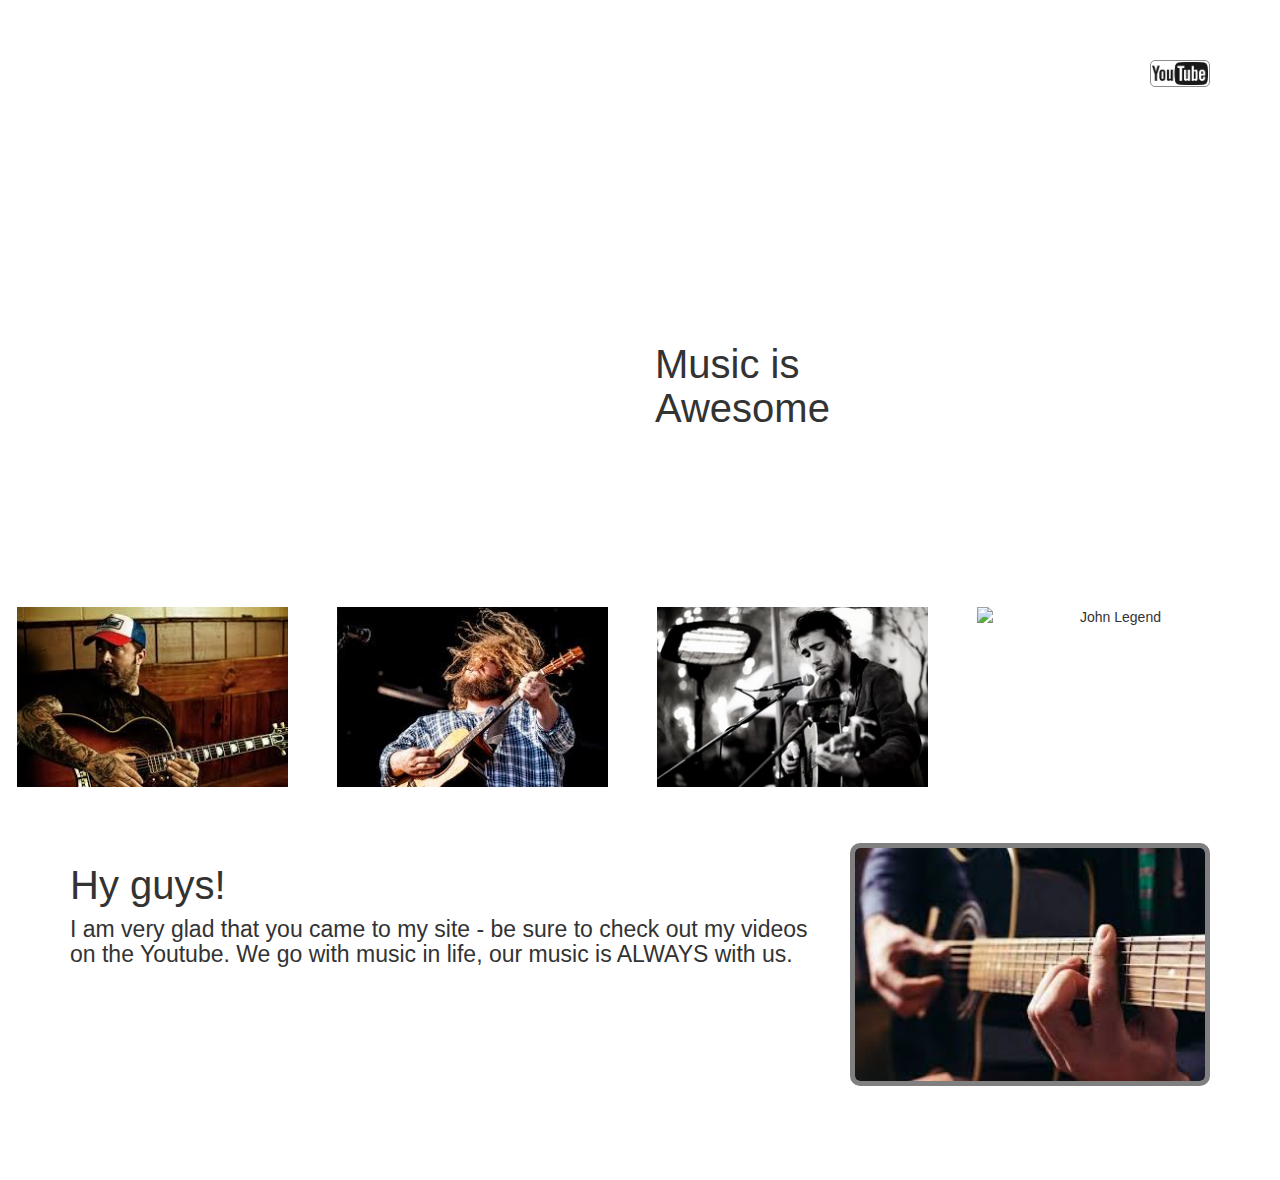
==== commit b8f116dd: "Added : images on 3-rd html page(mycovers)." ====
--- a/myvideos-covers.html
+++ b/myvideos-covers.html
@@ -71,40 +71,40 @@
           <div class="row">
               <div class="col-md-3 col-sm-6 col-xs-12">
                 <div class="hover ehover1">
-                     <img class="img-responsive active_one" src="images/Luca Stricagnoli.jpg" alt="Luca Stricagnoli">
+                     <img class="img-responsive active_one" src="images/Aaron Lewis.jpg" alt="Aaron Lewis">
                      <div class="overlay">
-                        <h2>Luca Stricagnoli</h2>
-                        <button class="info" data-toggle="modal" data-target="#modal1"><a href="https://ru-ru.facebook.com/lucastricagnolifanpage/ target="_blank">Facebook</a></button>
+                        <h2>Aaron Lewis</h2>
+                        <button class="info" data-toggle="modal" data-target="#modal1"><a href=https://ru-ru.facebook.com/AaronLewisMusic/" target="_blank">Facebook</a></button>
                       </div>        
                  </div>
               </div>
                  
               <div class="col-md-3 col-sm-6 col-xs-12">
                 <div class="hover ehover1">
-                    <img class="img-responsive active_one" src="images/Michael Hedges.jpg" alt="M.Hegges">
+                    <img class="img-responsive active_one" src="images/Matt Andersen.jpg" alt="Matt Andersen">
                     <div class="overlay">
-                       <h2>Michael Hedges</h2>
-                       <button class="info" data-toggle="modal" data-target="#modal1"><a href="https://www.youtube.com/watch?v=YaIN13aDbCc&list=RDEMNmrvggM-L04XCW4Cz2OjVA" target="_blank">Youtube</a></button>
+                       <h2>Matt Andersen</h2>
+                       <button class="info" data-toggle="modal" data-target="#modal1"><a href="https://www.facebook.com/mattandersenofficial/" target="_blank">Facebook</a></button>
                     </div>        
                  </div>
               </div>  
                
               <div class="col-md-3 col-sm-6 col-xs-12">
                 <div class="hover ehover1">
-                    <img class="img-responsive active_one" src="images/Sungha Jung.jpg" alt="Sungha Jung">
+                    <img class="img-responsive active_one" src="images/Matt Corby.jpg" alt="Matt Corby">
                     <div class="overlay">
-                       <h2>Sungha Jung</h2>
-                       <button class="info" data-toggle="modal" data-target="#modal1"><a href="https://www.facebook.com/SUNGHAJUNGMUSIC" target="_blank">Facebook</a></button>
+                       <h2>Matt Corby</h2>
+                       <button class="info" data-toggle="modal" data-target="#modal1"><a href="https://www.facebook.com/mattcorby/" target="_blank">Facebook</a></button>
                     </div>        
                  </div>
               </div>  
 
               <div class="col-md-3 col-sm-6 col-xs-12">
                 <div class="hover ehover1">
-                    <img class="img-responsive active_one" src="images/C.Graham.jpg" alt="CalumGraham">
+                    <img class="img-responsive active_one" src="images/john Legend.jpg" alt="John Legend">
                     <div class="overlay">
-                        <h2>Calum Graham</h2>
-                        <button class="info" data-toggle="modal" data-target="#modal1"><a href="https://ru-ru.facebook.com/calumgrahammusic/ target="_blank">Facebook</a></button>
+                        <h2>John Legend</h2>
+                        <button class="info" data-toggle="modal" data-target="#modal1"><a href="https://ru-ru.facebook.com/johnlegend/" target="_blank">Facebook</a></button>
                     </div>        
                  </div>
               </div>  
